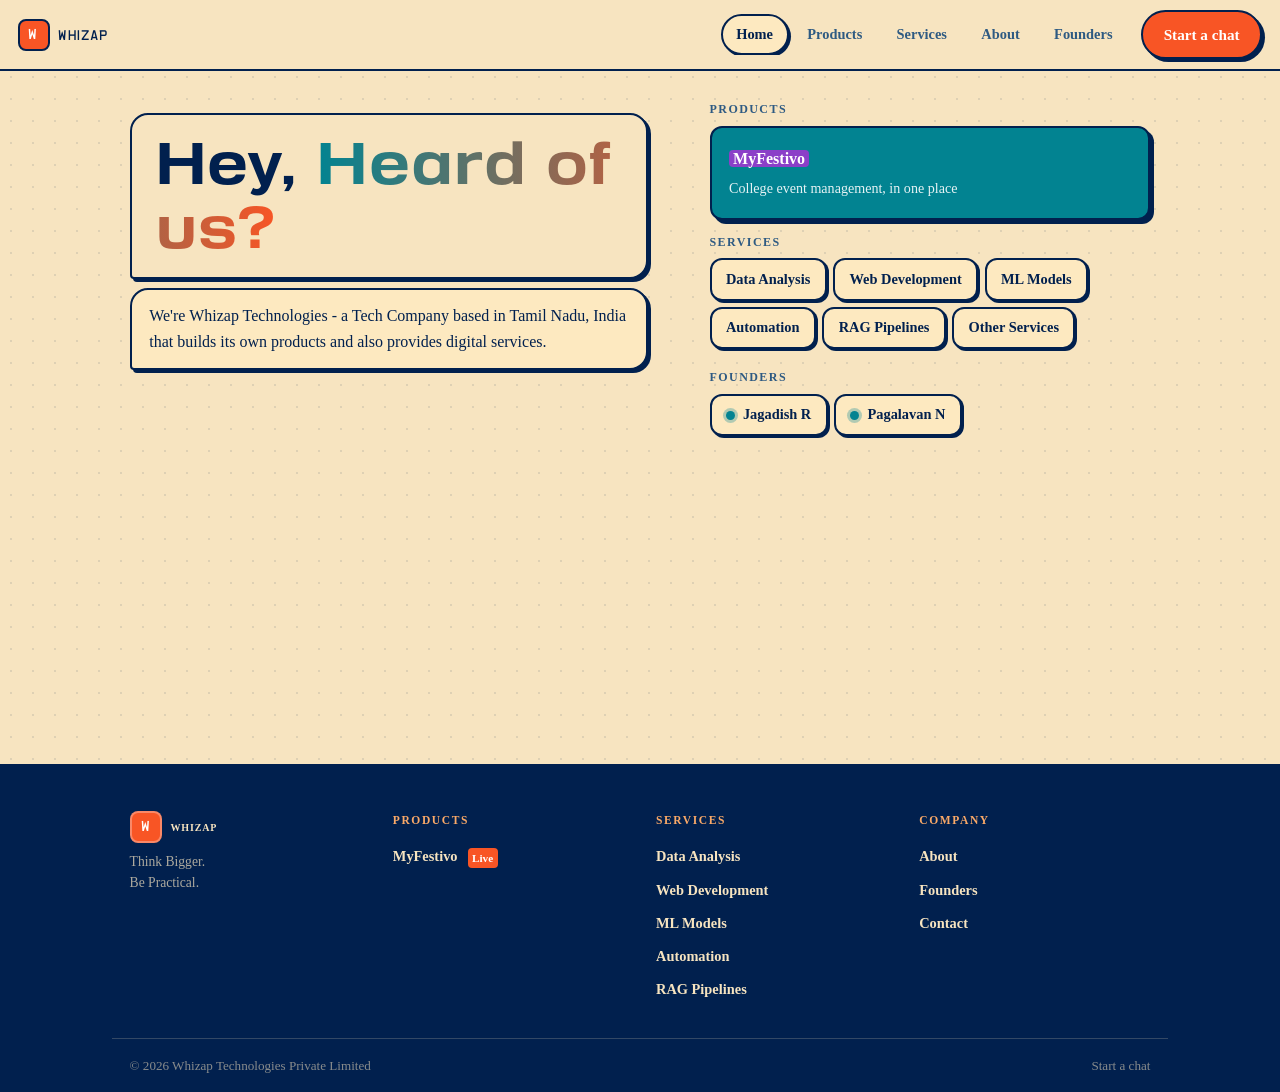
==== index.html @ 9ec3e888 "Initial commit" ====
<!doctype html><html lang="en"><head><meta charset="utf-8"><meta name="viewport" content="width=device-width,initial-scale=1,viewport-fit=cover"><title>Whizap | Think Bigger. Be Practical.</title><meta name="description" content="Whizap builds SaaS products and delivers IT services. Home of MyFestivo."><script>document.documentElement.classList.add("js")</script><link href="https://fonts.googleapis.com/css2?family=Fraunces:ital,opsz,wght@0,9..144,100..900;1,9..144,100..900&family=Bitter:wght@400;600;700&family=Special+Elite&family=Alfa+Slab+One&display=swap" rel="stylesheet"><link rel="stylesheet" href="/style.css"></head><body><header class="top"><a class="brand" href="/"><span class="logo" title="Logo placeholder">W</span>whizap</a><button id="nav-toggle" aria-expanded="false" aria-controls="main-nav" aria-label="Open navigation menu"><span></span><span></span><span></span></button><nav id="main-nav" aria-label="Main"><a href="/" data-p="home" aria-current="page">Home</a><a href="/products" data-p="products">Products</a><a href="/services" data-p="services">Services</a><a href="/about" data-p="about">About</a><a href="/founders" data-p="founders">Founders</a></nav><a class="btn" href="/contact">Start a chat</a></header><main><div class="pg" data-p="home"><div class="split"><div>
<div class="b lg seq">Hey, <span class="g">Heard of us?</span></div>
<div id="thread"><div class="b seq">We're Whizap Technologies - a Tech Company based in Tamil Nadu, India that builds its own products and also provides digital services.</div>
<div class="b seq">Manual work in this era feels like a man running backwards on water. Doesn't make sense, right? So, we fix the boring, repetitive parts of work so people can get on with the interesting bits.</div>
<div class="b seq" id="q">So, what are you here for?</div></div>
<div class="chips seq" id="chips" style="margin-top:1.8rem">
<button class="chip" data-say="I need something built" data-re="Great. Here is what we build for clients." data-go="services">I need something built</button>
<button class="chip c2" data-say="Show me the products" data-re="Sure. Meet MyFestivo, the first child." data-go="products">Show me the products</button>
<button class="chip c3" data-say="Who is behind this?" data-re="Two founders. Let's introduce them." data-go="founders">Who is behind this?</button>
<button class="chip c4" data-say="Just browsing" data-re="Fair enough. Look around, we'll try not to chase you.">Just browsing</button></div></div>
<aside class="side"><div><h3>Products</h3><a class="tile" href="/products">MyFestivo<small>College event management, in one place</small></a></div>
<div><h3>Services</h3>
<a class="pill" href="/services#data-analysis">Data Analysis</a><a class="pill" href="/services#web-development">Web Development</a><a class="pill" href="/services#ml-model-building">ML Models</a><a class="pill" href="/services#automation">Automation</a><a class="pill" href="/services#rag-pipeline-development">RAG Pipelines</a><a class="pill" href="/services#something-else?">Other Services</a></div>
<div><h3>Founders</h3><a class="pill" href="/founders#founder-jagadish"><span class="on"></span>Jagadish R</a><a class="pill" href="/founders#founder-pagalavan"><span class="on"></span>Pagalavan N</a></div></aside></div></div></main><footer></footer><script>const PREVIEW=false</script><script src="/app.js" defer></script></body></html>
---- style.css ----
/* ── Custom Fonts ─────────────────────────────────────── */
/*@font-face{
  font-family:'Kenyan Coffee';
  font-weight:400;
  font-style:normal;
  font-display:swap;
  src:url('/assets/Kenyan_coffee/Kenyan Coffee Rg.otf') format('opentype');
}
@font-face{
  font-family:'Kenyan Coffee';
  font-weight:700;
  font-style:normal;
  font-display:swap;
  src:url('/assets/Kenyan_coffee/Kenyan Coffee Bd.otf') format('opentype');
}
@font-face{
  font-family:'Juliette';
  font-weight:400;
  font-style:normal;
  font-display:swap;
  src:url('/assets/juliette/Juliette-Jpz9M.ttf') format('truetype');
}
@font-face{
  font-family:'Juliette';
  font-weight:400;
  font-style:italic;
  font-display:swap;
  src:url('/assets/juliette/JulietteItalic-G3zPg.ttf') format('truetype');
}*/
@font-face{
  font-family:'Juliett';
  font-weight:400;
  font-style:normal;
  font-display:swap;
  src:url('/assets/juliett/Juliett-Regular.otf') format('opentype');
}
@font-face{
  font-family:'Juliett';
  font-weight:700;
  font-style:normal;
  font-display:swap;
  src:url('/assets/juliett/Juliett-Bold.otf') format('opentype');
}
@font-face{
  font-family:'Juliett';
  font-weight:400;
  font-style:italic;
  font-display:swap;
  src:url('/assets/juliett/Juliett-Italic.otf') format('opentype');
}
@font-face{
  font-family:'Reversal';
  font-weight:700;
  font-style:normal;
  font-display:swap;
  src:url('/assets/reversal/Reversal Bd.otf') format('opentype');
}
@font-face{
  font-family:'Reversal';
  font-weight:700;
  font-style:italic;
  font-display:swap;
  src:url('/assets/reversal/Reversal Bd It.otf') format('opentype');
}
@font-face{
  font-family:'CharlesWright';
  font-weight:400;
  font-style:normal;
  font-display:swap;
  src:url('/assets/charles-wright-singapore/CharlesWrightSingapore.otf') format('opentype');
}

/* ── Reset ────────────────────────────────────────────── */
*{box-sizing:border-box;margin:0}

/* ── Retro Palette Tokens ─────────────────────────────── */
:root{
  color-scheme: only light;

  /* Retro 4-colour palette from image */
  --cream:  #f7e4c0;   /* warm cream  — background */
  --navy:   #01204E;   /* deep navy   — ink, borders */
  --teal:   #028391;   /* retro teal  — accent */
  --orange: #F85525;   /* vivid orange — CTA & highlights */
  --sand:   #FAA968;   /* soft apricot — panel fill */

  /* Semantic aliases */
  --bg:     var(--cream);
  --panel:  #FDE9C0;   /* warmer cream for panels */
  --ink:    var(--navy);
  --mut:    #2E5A82;   /* navy-blue mid tone for muted text */
  --line:   var(--navy);
  --zap:    var(--orange);
  --blue:   var(--teal);
  --vio:    #C05010;   /* warm burnt for gradient end */
  --grn:    var(--teal); /* teal as the "online" dot colour */
  --me-bg:  var(--navy);
  --me-tx:  var(--cream);
}

/* ── Base ─────────────────────────────────────────────── */
html{scroll-padding-top:6rem;scroll-behavior:smooth}
@view-transition{navigation:auto}

body{
  background-color:var(--bg);
  /* subtle dot texture in navy at low opacity */
  background-image:radial-gradient(color-mix(in srgb,var(--navy) 10%,transparent) 1px,transparent 1px);
  background-size:22px 22px;
  background-attachment:fixed;
  color:var(--ink);
  font:400 1rem/1.65 'fornire',Georgia,serif;
  min-height:100vh;
  padding:env(safe-area-inset-top,0) 0 env(safe-area-inset-bottom,0);
}

/* ── Typography ───────────────────────────────────────── */
/* h2/h3 — Juliett (elegant serif) */
h2,h3{
  font-family:'Juliett','Kenyan Coffee',Georgia,serif;
  font-weight:400;
  text-transform:none;
  line-height:1.1;
  letter-spacing:.01em;
}
/* h1 — Reversal (bold retro wide) */
h1{
  font-family:'Reversal','Juliett','Kenyan Coffee',Georgia,serif;
  font-weight:700;
  text-transform:none;
  line-height:1.1;
  letter-spacing:.02em;
  font-size:clamp(2rem,8vw,3.8rem);
  margin-bottom:1rem;
}
h2{font-size:clamp(1.7rem,5.5vw,2.8rem);margin-bottom:1rem}
h3{font-size:1.2rem;margin-bottom:.4rem}

.lbl{
  font-family:'fornire',Georgia,serif;
  font-weight:700;font-size:.75rem;
  letter-spacing:.12em;text-transform:uppercase;
  color:var(--mut);margin-bottom:.7rem;
}

/* accent gradient — teal to orange */
.g{background:linear-gradient(90deg,var(--teal),var(--orange));-webkit-background-clip:text;background-clip:text;color:transparent}

/* retro highlight */
mark{background:var(--orange);color:#fff;padding:0 .22em;border-radius:4px;font-style:normal}

/* ── MyFestivo brand span ─────────────────────────────── */
/* Base: ensures case is preserved via font without altering normal body text styling */
.mf {
  font-family: 'fornire', Georgia, serif;
  font-variant-caps: normal;
  text-transform: none;
}
/* Emphasis: violet text in headings */
h1 .mf, h2 .mf, h3 .mf {
  color: #8b3fc8;
  font-weight: 700;
  -webkit-text-fill-color: #8b3fc8; /* Overrides .g if placed inside it */
}
/* Emphasis: violet badge when inside product tiles (which have a teal background) */
.tile .mf {
  background-color: #8b3fc8;
  color: #fff;
  padding: 0 0.25em;
  border-radius: 4px;
  font-weight: 700;
}

/* ── Header ───────────────────────────────────────────── */
.top{
  position:sticky;top:0;z-index:99;
  display:flex;flex-wrap:wrap;align-items:center;gap:.3rem .8rem;
  padding:.65rem 1.1rem;
  background:var(--cream);
  border-bottom:2px solid var(--navy);
}

.brand{
  display:flex;align-items:center;gap:.55rem;
  font-family:'CharlesWright','Kenyan Coffee',sans-serif;
  font-weight:400;font-variant-caps:small-caps;
  font-size:1.25rem;letter-spacing:.06em;
  color:var(--ink);text-decoration:none;margin-right:auto;
}

.logo{
  width:32px;height:32px;
  border:2px solid var(--navy);border-radius:8px;
  background:var(--orange);color:#fff;
  display:grid;place-items:center;
  font-family:'CharlesWright','Kenyan Coffee',sans-serif;font-weight:400;font-size:.9rem;
}

/* ── Hamburger button ─────────────────────────────────── */
#nav-toggle{
  display:none;
  flex-direction:column;justify-content:center;gap:5px;
  width:36px;height:36px;padding:6px;
  background:none;border:2px solid var(--navy);border-radius:8px;
  cursor:pointer;order:2;
}
#nav-toggle span{
  display:block;height:2px;width:100%;
  background:var(--navy);border-radius:2px;
  transition:transform .25s,opacity .2s;
}
#nav-toggle[aria-expanded=true] span:nth-child(1){transform:translateY(7px) rotate(45deg)}
#nav-toggle[aria-expanded=true] span:nth-child(2){opacity:0}
#nav-toggle[aria-expanded=true] span:nth-child(3){transform:translateY(-7px) rotate(-45deg)}

/* Mobile nav: hidden until hamburger opened */
@media(max-width:859px){
  #nav-toggle{display:flex}
  nav{
    position:absolute; top:100%; right:0;
    width:50%; background:transparent;
    flex-direction:column; gap:.3rem;
    overflow:hidden; max-height:0;
    transition:max-height .3s ease;
    padding: 0 1rem; /* add padding so it doesn't touch the edge */
  }
  nav.open{max-height:400px; padding-top:.5rem; padding-bottom:.5rem;}
  nav a{
    padding:.65rem 1rem;
    border-radius:10px;
    border:2px solid transparent;
    text-align: left;
  }
}

/* Desktop nav: always visible, horizontal */
@media(min-width:860px){
  #nav-toggle{display:none}
  nav{
    order:0;width:auto;
    display:flex;flex-direction:row;gap:.2rem;
    overflow-x:auto;scrollbar-width:none;max-height:none;
  }
}

nav a{
  white-space:nowrap;padding:.4rem .85rem;
  color:var(--mut);text-decoration:none;
  font-family:'fornire',Georgia,serif;font-weight:600;font-size:.9rem;
  border-radius:999px;border:2px solid transparent;
  transition:color .15s,border-color .15s,background .15s;
}
nav a:hover{color:var(--ink)}
nav a[aria-current]{color:var(--ink);border-color:var(--navy);background:var(--panel);box-shadow:2px 2px 0 var(--navy)}

/* ── Main ─────────────────────────────────────────────── */
main{max-width:66rem;margin:auto;padding:2rem 1.1rem 1rem}

/* ── Chat bubbles ─────────────────────────────────────── */
.b,.card,details{background:var(--panel);border:2px solid var(--navy);box-shadow:3px 3px 0 var(--navy)}
.b{width:fit-content;max-width:min(38rem,94%);padding:.8rem 1.1rem;border-radius:18px 18px 18px 4px;margin:.6rem 0}
.b.me{margin-left:auto;background:var(--me-bg);color:var(--me-tx);border-color:var(--navy);border-radius:18px 18px 4px 18px}
/* Hero large chat bubble — Reversal bold for max retro impact */
.b.lg{
  font-family:'Reversal','Juliett',Georgia,serif;font-weight:700;
  font-size:clamp(2rem,7vw,3.6rem);line-height:1.1;
  letter-spacing:.02em;padding:1.1rem 1.5rem;
  background:var(--cream);color:var(--navy);
}

/* ── Cards ────────────────────────────────────────────── */
.card{border-radius:14px;padding:1.2rem}.mut{color:var(--mut)}

/* ── Typing indicator ─────────────────────────────────── */
.typing{display:flex;gap:5px;padding:.9rem 1.1rem}
.typing i{width:8px;height:8px;border-radius:50%;background:var(--mut);animation:bn 1s infinite}
.typing i:nth-child(2){animation-delay:.15s}.typing i:nth-child(3){animation-delay:.3s}
@keyframes bn{50%{transform:translateY(-5px);opacity:.4}}

/* ── Chips ────────────────────────────────────────────── */
.chips{display:flex;flex-wrap:wrap;gap:.7rem;margin:1.1rem 0}
.chip{
  --c:var(--navy);
  font-family:'fornire',Georgia,serif;font-weight:700;font-size:.92rem;
  min-height:44px;padding:.55rem 1.1rem;
  border:2px solid var(--c);color:var(--c);background:var(--panel);
  border-radius:999px;cursor:pointer;text-decoration:none;
  display:inline-flex;align-items:center;
  box-shadow:3px 3px 0 var(--c);
  transition:transform .12s,box-shadow .12s,background .15s;
}
.chip:hover{transform:translate(-1px,-1px);background:color-mix(in srgb,var(--c) 8%,var(--panel))}
.chip:active{transform:translate(3px,3px);box-shadow:0 0 0 var(--c)}
.chip[aria-selected=true]{background:var(--orange);color:#fff;border-color:var(--navy);box-shadow:3px 3px 0 var(--navy)}
.c2{--c:var(--teal)}.c3{--c:var(--orange)}.c4{--c:var(--mut)}
/* home page quick-reply chips align right, like a chat reply */
[data-p=home] #chips{justify-content:flex-end}

/* ── Button ───────────────────────────────────────────── */
.btn{
  font-family:'fornire',Georgia,serif;font-weight:700;font-size:.95rem;
  min-height:44px;padding:.6rem 1.3rem;
  border:2px solid var(--navy);border-radius:999px;
  background:var(--orange);color:#fff;cursor:pointer;
  text-decoration:none;display:inline-flex;align-items:center;gap:.4rem;
  box-shadow:3px 3px 0 var(--navy);transition:transform .12s,box-shadow .12s;
}
.btn:hover{transform:translate(-1px,-1px)}
.btn:active{transform:translate(3px,3px);box-shadow:0 0 0 var(--navy)}

:focus-visible{outline:3px solid var(--teal);outline-offset:3px}

/* ── Layout ───────────────────────────────────────────── */
.split,.two{display:grid;gap:1.8rem}
@media(min-width:900px){.split{grid-template-columns:1.25fr 1fr}.two{grid-template-columns:1.25fr 1fr;align-items:start}}
.grid{display:grid;gap:1rem;grid-template-columns:repeat(auto-fit,minmax(min(100%,16rem),1fr))}
.side>*{margin-bottom:1rem}
.side h3{font-size:.75rem;text-transform:uppercase;letter-spacing:.12em;color:var(--mut);margin-bottom:.6rem;font-family:'fornire',Georgia,serif;font-weight:700;font-variant-caps:normal}

/* ── Tile ─────────────────────────────────────────────── */
.tile{
  display:block;border:2px solid var(--navy);border-radius:12px;
  padding:1.1rem;background:var(--teal);color:#fff;
  text-decoration:none;
  font-family:'Juliett',Georgia,serif;font-weight:400;
  box-shadow:4px 4px 0 var(--navy);transition:transform .12s,box-shadow .12s;
}
.tile:hover{transform:translate(-2px,-2px);box-shadow:6px 6px 0 var(--navy)}
.tile small{display:block;font-family:'fornire',Georgia,serif;font-weight:400;font-variant-caps:normal;opacity:.9;font-size:.88rem;margin-top:.25rem}

/* ── Pill ─────────────────────────────────────────────── */
.pill{
  display:inline-flex;align-items:center;gap:.5rem;
  padding:.45rem .9rem;border:2px solid var(--navy);border-radius:12px;
  background:var(--panel);color:var(--ink);text-decoration:none;
  font-family:'fornire',Georgia,serif;font-weight:600;font-size:.9rem;
  margin:0 .4rem .4rem 0;box-shadow:2px 2px 0 var(--navy);
  transition:transform .12s,box-shadow .12s;
}
.pill:hover{transform:translate(-1px,-1px);box-shadow:3px 3px 0 var(--navy)}
.on{width:9px;height:9px;border-radius:50%;background:var(--teal);box-shadow:0 0 0 3px color-mix(in srgb,var(--teal) 30%,transparent);display:inline-block}

/* ── Compose bar ──────────────────────────────────────── */
.compose{
  display:flex;justify-content:space-between;align-items:center;
  padding:.8rem 1rem;border:2px solid var(--navy);border-radius:12px;
  color:var(--mut);text-decoration:none;background:var(--panel);
  box-shadow:3px 3px 0 var(--navy);transition:transform .12s,box-shadow .12s;
}
.compose:hover{transform:translate(-1px,-1px);box-shadow:4px 4px 0 var(--navy)}

/* ── Browser frame ────────────────────────────────────── */
.frame{border:2px solid var(--navy);border-radius:12px;overflow:hidden;background:#01122e;box-shadow:5px 5px 0 var(--navy)}
.frame img{display:block;width:100%;height:auto}
.bar{display:flex;gap:6px;padding:.5rem .75rem;background:var(--panel);border-bottom:2px solid var(--navy)}
.bar i{width:9px;height:9px;border-radius:50%;border:2px solid var(--navy)}
.cap{font-size:.8rem;color:var(--mut);margin-top:.6rem}
.cap a{color:var(--navy);text-decoration:underline;text-decoration-color:var(--mut);text-underline-offset:3px;transition:color .15s, text-decoration-color .15s}
.cap a:hover{color:var(--orange);text-decoration-color:var(--orange)}

/* ── Accordion ────────────────────────────────────────── */
details{border-radius:12px;margin:.7rem 0;padding:0}
summary{cursor:pointer;padding:1rem 1.2rem;font-family:'fornire',Georgia,serif;font-weight:700;list-style:none;display:flex;justify-content:space-between;min-height:44px}
summary::after{content:"+";color:var(--ink);font-size:1.3rem;line-height:1}
details[open] summary::after{content:"\2212"}
details p{padding:0 1.2rem 1.1rem;color:var(--mut)}

/* ── Services accordion grid ──────────────────────────── */
/* Two-column layout using CSS columns so each detail expands
   vertically within its column, never affecting the opposite side */
.svc-grid{
  column-count:1;
  column-gap:1rem;
}
@media(min-width:640px){
  .svc-grid{column-count:2;}
  .svc-grid details{break-inside:avoid;}
}


/* ── Avatar (legacy small circles) ───────────────────── */
.av{width:76px;height:76px;border-radius:50%;display:grid;place-items:center;font-family:'Kenyan Coffee',sans-serif;font-weight:700;font-size:1.5rem;background:var(--navy);color:var(--cream);margin-bottom:.9rem;border:2px solid var(--navy)}

/* ── Founder cards – large photo display ─────────────── */
.founder-card{display:flex;flex-direction:column;padding:0;overflow:hidden;max-width:320px;margin:0 auto;width:100%}
.founder-photo{
  width:100%;
  aspect-ratio:1/1;
  background:var(--sand);
  border-bottom:2px solid var(--navy);
  display:flex;align-items:center;justify-content:center;
  position:relative;overflow:hidden;
}
.founder-photo img{
  width:100%;height:100%;
  object-fit:cover;object-position:top center;
  display:block;
}
.founder-initials{
  font-family:'Reversal','Kenyan Coffee',sans-serif;
  font-weight:700;
  font-size:clamp(3rem,10vw,5rem);
  text-transform:uppercase;
  color:var(--navy);
  letter-spacing:.05em;
  user-select:none;
}
.founder-info{padding:1.2rem}
.founder-info h3{margin-bottom:.5rem}
.founder-info p{margin:.4rem 0}

/* ── About page: single-column on mobile ──────────────── */
@media(max-width:639px){
  [data-p=about] .grid[style*="repeat(2,1fr)"]{
    grid-template-columns:1fr !important;
  }
}


/* ── Misc ─────────────────────────────────────────────── */
.ph{border-style:dashed}ul{padding-left:1.1rem}li{margin:.3rem 0}

/* ── Form ─────────────────────────────────────────────── */
form{display:grid;gap:.9rem}
label{font-family:'fornire',Georgia,serif;font-weight:600;font-size:.9rem;display:grid;gap:.35rem}
input,textarea,select{font:inherit;color:var(--ink);background:var(--cream);border:2px solid var(--navy);border-radius:8px;padding:.75rem .9rem;width:100%;min-height:44px;box-shadow:2px 2px 0 var(--navy);transition:box-shadow .15s}
input:focus,textarea:focus,select:focus{box-shadow:3px 3px 0 var(--teal);outline:none;border-color:var(--teal)}
textarea{min-height:120px;resize:vertical}

/* ── Contact page – Special Elite typewriter override ─── */
.pg[data-p=contact] h1,.pg[data-p=contact] h2,.pg[data-p=contact] h3,
.pg[data-p=contact] label,.pg[data-p=contact] .lbl,
.pg[data-p=contact] .b,.pg[data-p=contact] p{
  font-family:'Special Elite',Georgia,serif;
  font-weight:400;font-variant-caps:normal;letter-spacing:.02em;
}
.pg[data-p=contact] h1{font-size:clamp(2rem,7vw,3.4rem);letter-spacing:.04em}
.pg[data-p=contact] input,.pg[data-p=contact] textarea,.pg[data-p=contact] select{
  font-family:'Special Elite',Georgia,serif;letter-spacing:.04em;
}

/* ── Footer ───────────────────────────────────────────── */
footer{
  border-top:2px solid var(--navy);
  margin-top:3rem;
  background:var(--navy);
  color:var(--cream);
}
.footer-inner{
  max-width:66rem;margin:auto;
  padding:2.8rem 1.1rem 1.8rem;
  display:grid;
  gap:2rem;
  grid-template-columns:repeat(auto-fit,minmax(min(100%,11rem),1fr));
}
.footer-brand{
  display:flex;align-items:center;gap:.55rem;
  font-family:'CharlesWright','Kenyan Coffee',sans-serif;
  font-weight:400;font-variant-caps:small-caps;
  font-size:1.2rem;letter-spacing:.06em;
  color:var(--cream);text-decoration:none;
  margin-bottom:.6rem;
}
.footer-brand .logo{background:var(--orange);color:#fff;border-color:rgba(255,255,255,.3)}
.footer-tagline{
  font-size:.85rem;color:color-mix(in srgb,var(--cream) 70%,transparent);
  font-family:'fornire',Georgia,serif;
  line-height:1.5;
}
.footer-col h4{
  font-family:'fornire',Georgia,serif;
  font-weight:700;font-size:.72rem;
  letter-spacing:.14em;text-transform:uppercase;
  color:var(--sand);margin-bottom:.85rem;
  font-variant-caps:normal;
}
.footer-col ul{list-style:none;padding:0;margin:0}
.footer-col li{margin:.42rem 0}
.footer-col a{
  color:var(--cream);text-decoration:none;
  font-family:'fornire',Georgia,serif;font-weight:600;font-size:.9rem;
  transition:color .15s,letter-spacing .15s;
}
.footer-col a:hover{color:var(--sand);letter-spacing:.01em}
.footer-col a .tag{
  display:inline-block;margin-left:.4rem;
  font-size:.7rem;font-weight:700;
  background:var(--orange);color:#fff;
  padding:.05em .4em;border-radius:4px;
  vertical-align:middle;
}
.footer-bar{
  border-top:1px solid color-mix(in srgb,var(--cream) 20%,transparent);
  max-width:66rem;margin:0 auto;
  padding:1rem 1.1rem;
  display:flex;flex-wrap:wrap;align-items:center;justify-content:space-between;
  gap:.5rem;
  font-size:.82rem;color:color-mix(in srgb,var(--cream) 55%,transparent);
  font-family:'fornire',Georgia,serif;
}
.footer-bar a{color:color-mix(in srgb,var(--cream) 55%,transparent);text-decoration:none}
.footer-bar a:hover{color:var(--cream)}

/* ── Animations ───────────────────────────────────────── */
@keyframes up{from{opacity:0;transform:translateY(14px)}}
.pg>*:not(.seq){animation:up .5s backwards}.pop{animation:up .35s both}
.seq{transition:opacity .4s,transform .4s}.js .seq:not(.in){opacity:0;transform:translateY(10px)}
@media(prefers-reduced-motion:reduce){*{animation:none!important;transition:none!important;scroll-behavior:auto!important}.js .seq:not(.in){opacity:1;transform:none}}
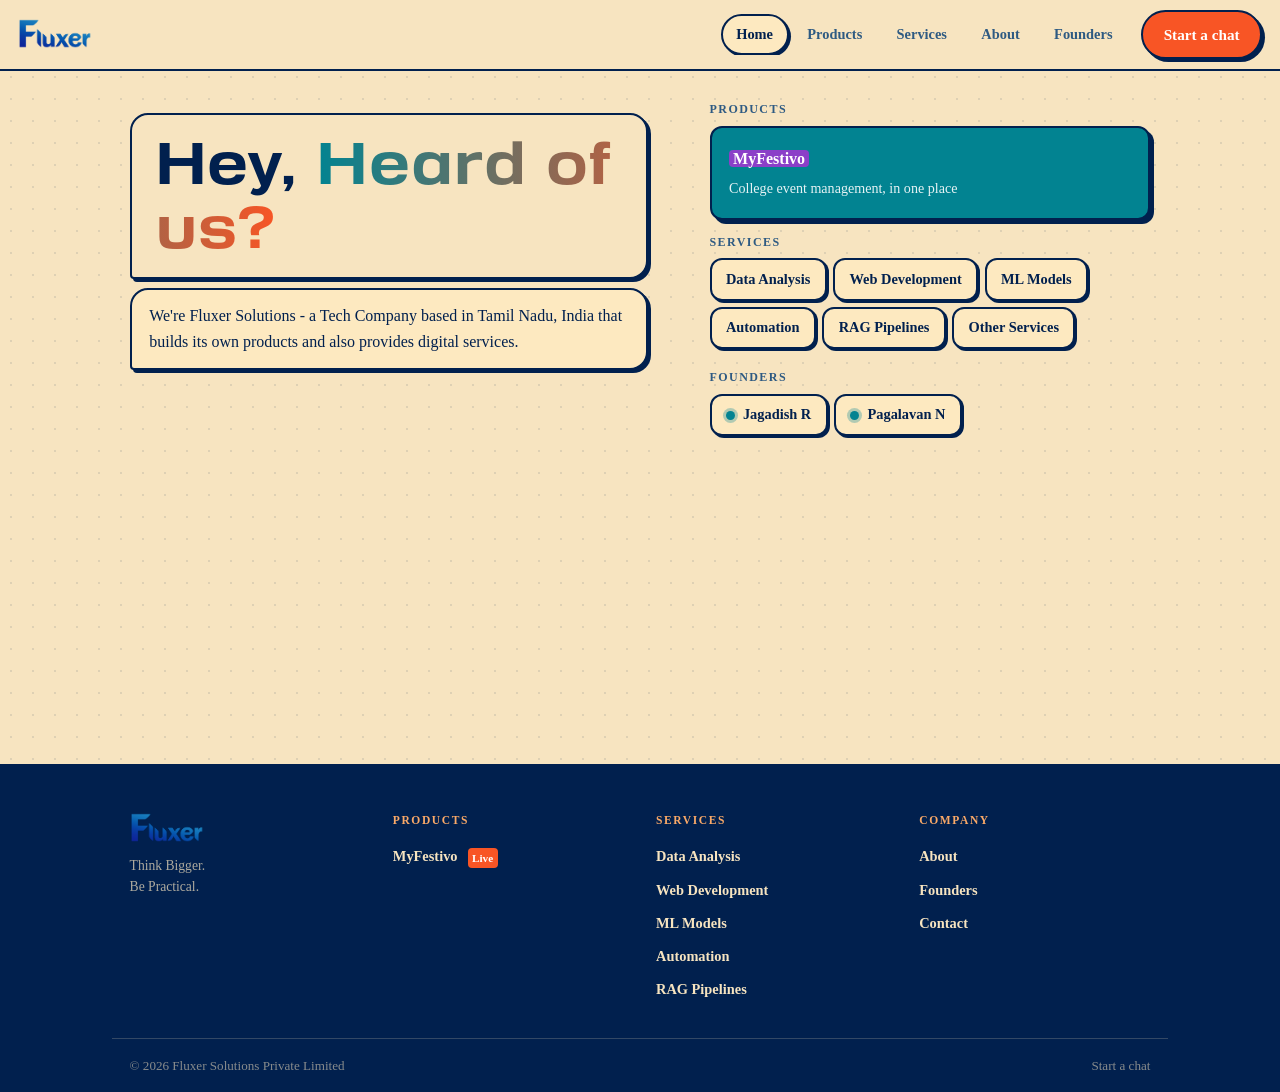
==== commit d209d185: "Name and Logo Changed" ====
--- a/index.html
+++ b/index.html
@@ -1,6 +1,6 @@
-<!doctype html><html lang="en"><head><meta charset="utf-8"><meta name="viewport" content="width=device-width,initial-scale=1,viewport-fit=cover"><title>Whizap | Think Bigger. Be Practical.</title><meta name="description" content="Whizap builds SaaS products and delivers IT services. Home of MyFestivo."><script>document.documentElement.classList.add("js")</script><link href="https://fonts.googleapis.com/css2?family=Fraunces:ital,opsz,wght@0,9..144,100..900;1,9..144,100..900&family=Bitter:wght@400;600;700&family=Special+Elite&family=Alfa+Slab+One&display=swap" rel="stylesheet"><link rel="stylesheet" href="/style.css"></head><body><header class="top"><a class="brand" href="/"><span class="logo" title="Logo placeholder">W</span>whizap</a><button id="nav-toggle" aria-expanded="false" aria-controls="main-nav" aria-label="Open navigation menu"><span></span><span></span><span></span></button><nav id="main-nav" aria-label="Main"><a href="/" data-p="home" aria-current="page">Home</a><a href="/products" data-p="products">Products</a><a href="/services" data-p="services">Services</a><a href="/about" data-p="about">About</a><a href="/founders" data-p="founders">Founders</a></nav><a class="btn" href="/contact">Start a chat</a></header><main><div class="pg" data-p="home"><div class="split"><div>
+﻿<!doctype html><html lang="en"><head><meta charset="utf-8"><meta name="viewport" content="width=device-width,initial-scale=1,viewport-fit=cover"><title>Fluxer | Think Bigger. Be Practical.</title><meta name="description" content="Fluxer builds SaaS products and delivers IT services. Home of MyFestivo."><script>document.documentElement.classList.add("js")</script><link href="https://fonts.googleapis.com/css2?family=Fraunces:ital,opsz,wght@0,9..144,100..900;1,9..144,100..900&family=Bitter:wght@400;600;700&family=Special+Elite&family=Alfa+Slab+One&display=swap" rel="stylesheet"><link rel="stylesheet" href="/style.css"></head><body><header class="top"><a class="brand" href="/"><img src="/assets/Fulxer_logo.png" alt="Fluxer" class="brand-logo"></a><button id="nav-toggle" aria-expanded="false" aria-controls="main-nav" aria-label="Open navigation menu"><span></span><span></span><span></span></button><nav id="main-nav" aria-label="Main"><a href="/" data-p="home" aria-current="page">Home</a><a href="/products" data-p="products">Products</a><a href="/services" data-p="services">Services</a><a href="/about" data-p="about">About</a><a href="/founders" data-p="founders">Founders</a></nav><a class="btn" href="/contact">Start a chat</a></header><main><div class="pg" data-p="home"><div class="split"><div>
 <div class="b lg seq">Hey, <span class="g">Heard of us?</span></div>
-<div id="thread"><div class="b seq">We're Whizap Technologies - a Tech Company based in Tamil Nadu, India that builds its own products and also provides digital services.</div>
+<div id="thread"><div class="b seq">We're Fluxer Solutions - a Tech Company based in Tamil Nadu, India that builds its own products and also provides digital services.</div>
 <div class="b seq">Manual work in this era feels like a man running backwards on water. Doesn't make sense, right? So, we fix the boring, repetitive parts of work so people can get on with the interesting bits.</div>
 <div class="b seq" id="q">So, what are you here for?</div></div>
 <div class="chips seq" id="chips" style="margin-top:1.8rem">
--- a/style.css
+++ b/style.css
@@ -188,6 +188,10 @@
   color:var(--ink);text-decoration:none;margin-right:auto;
 }
 
+.brand-logo{
+  height:36px;width:auto;display:block;
+}
+
 .logo{
   width:32px;height:32px;
   border:2px solid var(--navy);border-radius:8px;
@@ -213,23 +217,135 @@
 #nav-toggle[aria-expanded=true] span:nth-child(2){opacity:0}
 #nav-toggle[aria-expanded=true] span:nth-child(3){transform:translateY(-7px) rotate(-45deg)}
 
-/* Mobile nav: hidden until hamburger opened */
+/* Mobile nav: fixed top drawer (~50% viewport height) */
+#nav-overlay{
+  display:none;
+}
+
 @media(max-width:859px){
-  #nav-toggle{display:flex}
+  /* Prevent background scrolling when menu is open */
+  html.nav-open, body.nav-open{
+    overflow:hidden !important;
+    touch-action:none;
+  }
+
+  /* Header transitions and state when drawer is open */
+  .top{
+    transition:background-color .25s ease, border-color .25s ease;
+  }
+  body.nav-open .top{
+    background:color-mix(in srgb,var(--cream) 92%,transparent);
+    backdrop-filter:blur(16px);
+    -webkit-backdrop-filter:blur(16px);
+    border-bottom-color:color-mix(in srgb,var(--navy) 14%,transparent);
+  }
+  body.nav-open .top .btn{
+    display:none;
+  }
+
+  .brand{
+    position:relative;
+    z-index:102;
+  }
+
+  /* Close (X) button / hamburger toggle at top right */
+  #nav-toggle{
+    display:flex;
+    position:relative;
+    z-index:102;
+    background:var(--cream);
+  }
+  #nav-toggle[aria-expanded=true]{
+    background:var(--panel);
+  }
+
+  /* Semi-transparent backdrop overlay behind the drawer */
+  #nav-overlay{
+    display:block;
+    position:fixed;
+    inset:0;
+    background:color-mix(in srgb,var(--navy) 40%,transparent);
+    backdrop-filter:blur(3px);
+    -webkit-backdrop-filter:blur(3px);
+    z-index:95;
+    opacity:0;
+    pointer-events:none;
+    transition:opacity .32s ease;
+  }
+  #nav-overlay.active{
+    opacity:1;
+    pointer-events:auto;
+  }
+
+  /* Top Navigation Drawer */
   nav{
-    position:absolute; top:100%; right:0;
-    width:50%; background:transparent;
-    flex-direction:column; gap:.3rem;
-    overflow:hidden; max-height:0;
-    transition:max-height .3s ease;
-    padding: 0 1rem; /* add padding so it doesn't touch the edge */
-  }
-  nav.open{max-height:400px; padding-top:.5rem; padding-bottom:.5rem;}
+    position:fixed;
+    top:0;
+    left:0;
+    right:0;
+    width:100%;
+    height:50vh;
+    max-height:50vh;
+    box-sizing:border-box;
+
+    /* Semi-transparent frosted glass background */
+    background:color-mix(in srgb,var(--cream) 92%,transparent);
+    backdrop-filter:blur(16px);
+    -webkit-backdrop-filter:blur(16px);
+    border-bottom:2px solid var(--navy);
+    box-shadow:0 12px 32px color-mix(in srgb,var(--navy) 22%,transparent);
+
+    /* Layout: vertically stacked items with clean spacing */
+    display:flex;
+    flex-direction:column;
+    padding:calc(3.8rem + env(safe-area-inset-top,0px)) 1.25rem 1rem;
+    overflow-y:auto;
+    overflow-x:hidden;
+    -webkit-overflow-scrolling:touch;
+
+    /* Slide down from the top */
+    transform:translateY(-100%);
+    transition:transform .32s cubic-bezier(.16,1,.3,1);
+    z-index:98;
+  }
+
+  nav.open{
+    transform:translateY(0);
+  }
+
+  /* Navigation items with clear spacing and dividers */
   nav a{
-    padding:.65rem 1rem;
-    border-radius:10px;
-    border:2px solid transparent;
-    text-align: left;
+    white-space:normal;
+    padding:.75rem .5rem;
+    border-radius:6px;
+    border:none;
+    border-bottom:1px solid color-mix(in srgb,var(--navy) 14%,transparent) !important;
+    color:var(--ink);
+    font-family:'fornire',Georgia,serif;
+    font-size:1.05rem;
+    font-weight:600;
+    text-align:left;
+    display:flex;
+    align-items:center;
+    box-shadow:none !important;
+    background:transparent;
+    transition:background .15s ease,color .15s ease,padding-left .15s ease;
+  }
+  nav a:last-child{
+    border-bottom:none !important;
+  }
+  nav a:hover, nav a:active{
+    background:color-mix(in srgb,var(--navy) 6%,transparent);
+    color:var(--orange);
+    padding-left:.85rem;
+  }
+  nav a[aria-current]{
+    background:color-mix(in srgb,var(--orange) 10%,transparent) !important;
+    color:var(--orange) !important;
+    font-weight:700;
+    border-color:color-mix(in srgb,var(--navy) 14%,transparent) !important;
+    padding-left:.85rem;
+    box-shadow:none !important;
   }
 }
 
@@ -241,17 +357,16 @@
     display:flex;flex-direction:row;gap:.2rem;
     overflow-x:auto;scrollbar-width:none;max-height:none;
   }
-}
-
-nav a{
-  white-space:nowrap;padding:.4rem .85rem;
-  color:var(--mut);text-decoration:none;
-  font-family:'fornire',Georgia,serif;font-weight:600;font-size:.9rem;
-  border-radius:999px;border:2px solid transparent;
-  transition:color .15s,border-color .15s,background .15s;
-}
-nav a:hover{color:var(--ink)}
-nav a[aria-current]{color:var(--ink);border-color:var(--navy);background:var(--panel);box-shadow:2px 2px 0 var(--navy)}
+  nav a{
+    white-space:nowrap;padding:.4rem .85rem;
+    color:var(--mut);text-decoration:none;
+    font-family:'fornire',Georgia,serif;font-weight:600;font-size:.9rem;
+    border-radius:999px;border:2px solid transparent;
+    transition:color .15s,border-color .15s,background .15s;
+  }
+  nav a:hover{color:var(--ink)}
+  nav a[aria-current]{color:var(--ink);border-color:var(--navy);background:var(--panel);box-shadow:2px 2px 0 var(--navy)}
+}
 
 /* ── Main ─────────────────────────────────────────────── */
 main{max-width:66rem;margin:auto;padding:2rem 1.1rem 1rem}
@@ -409,13 +524,37 @@
 .founder-info h3{margin-bottom:.5rem}
 .founder-info p{margin:.4rem 0}
 
-/* ── About page: single-column on mobile ──────────────── */
-@media(max-width:639px){
-  [data-p=about] .grid[style*="repeat(2,1fr)"]{
-    grid-template-columns:1fr !important;
-  }
-}
-
+/* ── About page: 2×2 grid on desktop, single-column on mobile ─ */
+[data-p=about] .grid{
+  grid-template-columns:1fr;
+}
+@media(min-width:640px){
+  [data-p=about] .grid{
+    grid-template-columns:repeat(2,1fr);
+  }
+}
+
+/* ── Founders page: 2-column centered grid on desktop ─── */
+#founder-grid{
+  display:grid;
+  gap:1.5rem;
+  grid-template-columns:1fr;       /* mobile: single column */
+  margin-top:1rem;
+}
+@media(min-width:640px){
+  #founder-grid{
+    grid-template-columns:repeat(2,1fr);   /* desktop: strict 2 cols */
+    max-width:1020px;                      /* cap width so cards don't stretch too wide */
+    margin-left:auto;
+    margin-right:auto;
+  }
+  #founder-grid .founder-card{
+    max-width:none;           /* let the grid column control width */
+    margin:0;                 /* remove the auto-centering that fights the grid */
+    display:flex;             /* stack photo + info vertically */
+    flex-direction:column;    /* so the card fills height evenly */
+  }
+}
 
 /* ── Misc ─────────────────────────────────────────────── */
 .ph{border-style:dashed}ul{padding-left:1.1rem}li{margin:.3rem 0}
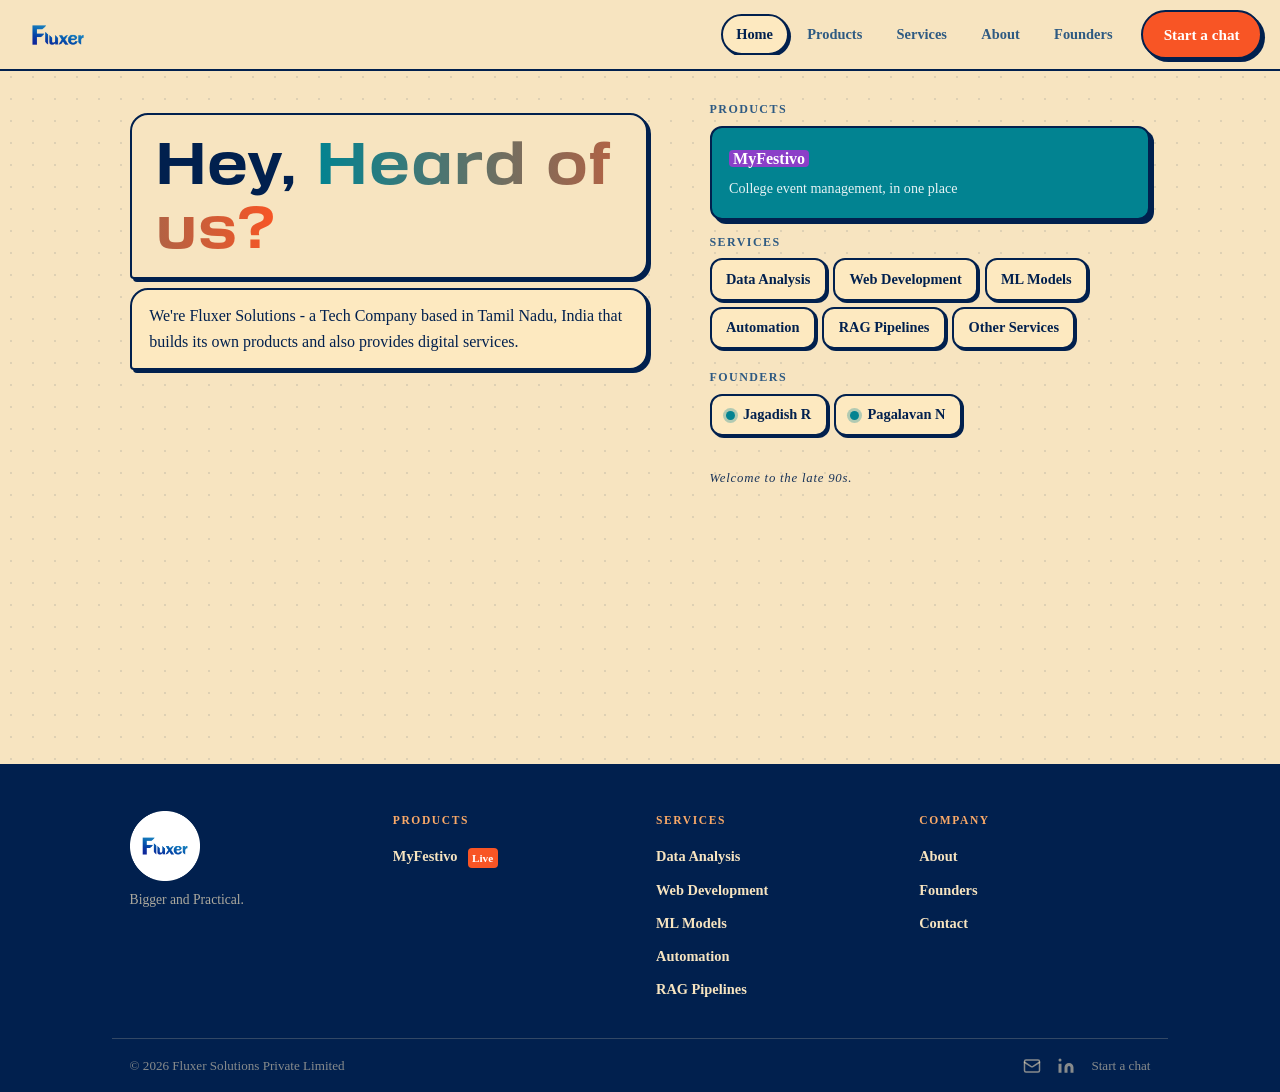
==== commit 9e6072cd: ""logo, email changes and form intgr"" ====
--- a/index.html
+++ b/index.html
@@ -1,4 +1,5 @@
-﻿<!doctype html><html lang="en"><head><meta charset="utf-8"><meta name="viewport" content="width=device-width,initial-scale=1,viewport-fit=cover"><title>Fluxer | Think Bigger. Be Practical.</title><meta name="description" content="Fluxer builds SaaS products and delivers IT services. Home of MyFestivo."><script>document.documentElement.classList.add("js")</script><link href="https://fonts.googleapis.com/css2?family=Fraunces:ital,opsz,wght@0,9..144,100..900;1,9..144,100..900&family=Bitter:wght@400;600;700&family=Special+Elite&family=Alfa+Slab+One&display=swap" rel="stylesheet"><link rel="stylesheet" href="/style.css"></head><body><header class="top"><a class="brand" href="/"><img src="/assets/Fulxer_logo.png" alt="Fluxer" class="brand-logo"></a><button id="nav-toggle" aria-expanded="false" aria-controls="main-nav" aria-label="Open navigation menu"><span></span><span></span><span></span></button><nav id="main-nav" aria-label="Main"><a href="/" data-p="home" aria-current="page">Home</a><a href="/products" data-p="products">Products</a><a href="/services" data-p="services">Services</a><a href="/about" data-p="about">About</a><a href="/founders" data-p="founders">Founders</a></nav><a class="btn" href="/contact">Start a chat</a></header><main><div class="pg" data-p="home"><div class="split"><div>
+<!doctype html><html lang="en"><head><meta charset="utf-8"><meta name="viewport" content="width=device-width,initial-scale=1,viewport-fit=cover"><title>Fluxer | Think Bigger. Be Practical.</title><meta name="description" content="Fluxer builds SaaS products and delivers IT services. Home of MyFestivo."><script>document.documentElement.classList.add("js")</script><link rel="preload" href="/assets/juliett/Juliett-Regular.otf" as="font" type="font/otf" crossorigin><link rel="preload" href="/assets/reversal/Reversal Bd.otf" as="font" type="font/otf" crossorigin><link rel="stylesheet" href="/style.css"><link rel="icon" type="image/png" href="/assets/Fluxer%20site%20Icon.png">
+</head><body><header class="top"><a class="brand" href="/"><img src="/assets/Fulxer%20logo%20Transparent.svg" alt="Fluxer" class="brand-logo"></a><button id="nav-toggle" aria-expanded="false" aria-controls="main-nav" aria-label="Open navigation menu"><span></span><span></span><span></span></button><nav id="main-nav" aria-label="Main"><a href="/" data-p="home" aria-current="page">Home</a><a href="/products" data-p="products">Products</a><a href="/services" data-p="services">Services</a><a href="/about" data-p="about">About</a><a href="/founders" data-p="founders">Founders</a></nav><a class="btn" href="/contact">Start a chat</a></header><main><div class="pg" data-p="home"><div class="split"><div>
 <div class="b lg seq">Hey, <span class="g">Heard of us?</span></div>
 <div id="thread"><div class="b seq">We're Fluxer Solutions - a Tech Company based in Tamil Nadu, India that builds its own products and also provides digital services.</div>
 <div class="b seq">Manual work in this era feels like a man running backwards on water. Doesn't make sense, right? So, we fix the boring, repetitive parts of work so people can get on with the interesting bits.</div>
@@ -11,4 +12,4 @@
 <aside class="side"><div><h3>Products</h3><a class="tile" href="/products">MyFestivo<small>College event management, in one place</small></a></div>
 <div><h3>Services</h3>
 <a class="pill" href="/services#data-analysis">Data Analysis</a><a class="pill" href="/services#web-development">Web Development</a><a class="pill" href="/services#ml-model-building">ML Models</a><a class="pill" href="/services#automation">Automation</a><a class="pill" href="/services#rag-pipeline-development">RAG Pipelines</a><a class="pill" href="/services#something-else?">Other Services</a></div>
-<div><h3>Founders</h3><a class="pill" href="/founders#founder-jagadish"><span class="on"></span>Jagadish R</a><a class="pill" href="/founders#founder-pagalavan"><span class="on"></span>Pagalavan N</a></div></aside></div></div></main><footer></footer><script>const PREVIEW=false</script><script src="/app.js" defer></script></body></html>+<div><h3>Founders</h3><a class="pill" href="/founders#founder-jagadish"><span class="on"></span>Jagadish R</a><a class="pill" href="/founders#founder-pagalavan"><span class="on"></span>Pagalavan N</a></div><p class="late90s">Welcome to the late 90s.</p></aside></div></div></main><site-footer></site-footer><script>const PREVIEW=false</script><script src="/app.js" defer></script></body></html>
--- a/style.css
+++ b/style.css
@@ -52,14 +52,14 @@
   font-family:'Reversal';
   font-weight:700;
   font-style:normal;
-  font-display:swap;
+  font-display:block;
   src:url('/assets/reversal/Reversal Bd.otf') format('opentype');
 }
 @font-face{
   font-family:'Reversal';
   font-weight:700;
   font-style:italic;
-  font-display:swap;
+  font-display:block;
   src:url('/assets/reversal/Reversal Bd It.otf') format('opentype');
 }
 @font-face{
@@ -144,7 +144,7 @@
 }
 
 /* accent gradient — teal to orange */
-.g{background:linear-gradient(90deg,var(--teal),var(--orange));-webkit-background-clip:text;background-clip:text;color:transparent}
+.g{background:linear-gradient(90deg,var(--teal),var(--orange));-webkit-background-clip:text;background-clip:text;color:transparent;font-family:inherit;font-weight:inherit}
 
 /* retro highlight */
 mark{background:var(--orange);color:#fff;padding:0 .22em;border-radius:4px;font-style:normal}
@@ -161,6 +161,22 @@
   color: #8b3fc8;
   font-weight: 700;
   -webkit-text-fill-color: #8b3fc8; /* Overrides .g if placed inside it */
+}
+/* Safety: .mf inside a gradient .g span must never override the font or fill */
+.g .mf {
+  font-family: inherit;
+  -webkit-text-fill-color: inherit;
+  color: inherit;
+}
+/* Products page: MyFestivo heading uses fornire font and #8b3fc8 brand color */
+[data-p=products] h1 .g,
+[data-p=products] h1 .mf {
+  font-family: 'fornire', Georgia, serif;
+  background: none;
+  -webkit-background-clip: unset;
+  background-clip: unset;
+  color: #8b3fc8;
+  -webkit-text-fill-color: #8b3fc8;
 }
 /* Emphasis: violet badge when inside product tiles (which have a teal background) */
 .tile .mf {
@@ -189,7 +205,12 @@
 }
 
 .brand-logo{
-  height:36px;width:auto;display:block;
+  height:48px;width:auto;display:block;
+}
+/* Header logo scaled up visually — layout-box stays 48px so header height is unchanged */
+.top .brand-logo{
+  transform:scale(1.667);
+  transform-origin:left center;
 }
 
 .logo{
@@ -223,23 +244,17 @@
 }
 
 @media(max-width:859px){
-  /* Prevent background scrolling when menu is open */
-  html.nav-open, body.nav-open{
-    overflow:hidden !important;
-    touch-action:none;
-  }
-
   /* Header transitions and state when drawer is open */
   .top{
     transition:background-color .25s ease, border-color .25s ease;
   }
-  body.nav-open .top{
+  html.nav-open .top{
     background:color-mix(in srgb,var(--cream) 92%,transparent);
     backdrop-filter:blur(16px);
     -webkit-backdrop-filter:blur(16px);
     border-bottom-color:color-mix(in srgb,var(--navy) 14%,transparent);
   }
-  body.nav-open .top .btn{
+  html.nav-open .top .btn{
     display:none;
   }
 
@@ -455,6 +470,24 @@
 .pill:hover{transform:translate(-1px,-1px);box-shadow:3px 3px 0 var(--navy)}
 .on{width:9px;height:9px;border-radius:50%;background:var(--teal);box-shadow:0 0 0 3px color-mix(in srgb,var(--teal) 30%,transparent);display:inline-block}
 
+/* Mobile: make .side pill containers flex so pills wrap evenly */
+@media(max-width:899px){
+  .side>div{
+    display:flex;
+    flex-wrap:wrap;
+    gap:.4rem .35rem;
+    align-items:flex-start;
+    margin-bottom:1rem;
+  }
+  .side>div h3{
+    flex:0 0 100%;
+    margin-bottom:.15rem;
+  }
+  .side>div .tile{
+    flex:0 0 100%;
+  }
+}
+
 /* ── Compose bar ──────────────────────────────────────── */
 .compose{
   display:flex;justify-content:space-between;align-items:center;
@@ -491,13 +524,18 @@
   .svc-grid{column-count:2;}
   .svc-grid details{break-inside:avoid;}
 }
+@media(max-width:639px){
+  .svc-grid details summary{justify-content:space-between;}
+  #founder-grid{justify-items:center;}
+}
 
 
 /* ── Avatar (legacy small circles) ───────────────────── */
 .av{width:76px;height:76px;border-radius:50%;display:grid;place-items:center;font-family:'Kenyan Coffee',sans-serif;font-weight:700;font-size:1.5rem;background:var(--navy);color:var(--cream);margin-bottom:.9rem;border:2px solid var(--navy)}
 
 /* ── Founder cards – large photo display ─────────────── */
-.founder-card{display:flex;flex-direction:column;padding:0;overflow:hidden;max-width:320px;margin:0 auto;width:100%}
+.founder-card{display:flex;flex-direction:column;padding:0;overflow:hidden;max-width:320px;margin:0 auto;width:100%;text-align:center}
+.founder-info{padding:1.2rem;text-align:left}
 .founder-photo{
   width:100%;
   aspect-ratio:1/1;
@@ -520,7 +558,6 @@
   letter-spacing:.05em;
   user-select:none;
 }
-.founder-info{padding:1.2rem}
 .founder-info h3{margin-bottom:.5rem}
 .founder-info p{margin:.4rem 0}
 
@@ -566,6 +603,21 @@
 input:focus,textarea:focus,select:focus{box-shadow:3px 3px 0 var(--teal);outline:none;border-color:var(--teal)}
 textarea{min-height:120px;resize:vertical}
 
+/* ── Contact page layout ─────────────────────────────── */
+.contact-layout{
+  display:grid;
+  gap:2.2rem;
+  align-items:start;
+}
+@media(min-width:860px){
+  .contact-layout{
+    grid-template-columns:1fr 1.45fr;
+    gap:3rem;
+    align-items:center;
+  }
+}
+.contact-intro{display:flex;flex-direction:column;gap:1rem}
+.contact-form-wrap{width:100%}
 /* ── Contact page – Special Elite typewriter override ─── */
 .pg[data-p=contact] h1,.pg[data-p=contact] h2,.pg[data-p=contact] h3,
 .pg[data-p=contact] label,.pg[data-p=contact] .lbl,
@@ -576,6 +628,20 @@
 .pg[data-p=contact] h1{font-size:clamp(2rem,7vw,3.4rem);letter-spacing:.04em}
 .pg[data-p=contact] input,.pg[data-p=contact] textarea,.pg[data-p=contact] select{
   font-family:'Special Elite',Georgia,serif;letter-spacing:.04em;
+}
+
+/* ── Late 90s Easter Egg ──────────────────────────────── */
+.late90s{
+  display:block;
+  text-align:left;
+  font-family:'fornire',Georgia,serif;
+  font-size:.80rem;
+  color:var(--navy);
+  opacity:.9;
+  letter-spacing:.06em;
+  padding:.6rem 0 .1rem;
+  font-style:italic;
+  width:100%;
 }
 
 /* ── Footer ───────────────────────────────────────────── */
@@ -599,6 +665,10 @@
   font-size:1.2rem;letter-spacing:.06em;
   color:var(--cream);text-decoration:none;
   margin-bottom:.6rem;
+}
+.footer-brand .brand-logo{
+  height:70px;width:auto;display:block;
+  transform:none;
 }
 .footer-brand .logo{background:var(--orange);color:#fff;border-color:rgba(255,255,255,.3)}
 .footer-tagline{
@@ -639,6 +709,14 @@
 }
 .footer-bar a{color:color-mix(in srgb,var(--cream) 55%,transparent);text-decoration:none}
 .footer-bar a:hover{color:var(--cream)}
+.footer-social{display:flex;align-items:center;gap:1rem}
+.footer-icon-link{
+  display:inline-flex;align-items:center;justify-content:center;
+  color:color-mix(in srgb,var(--cream) 55%,transparent);
+  transition:color .2s,transform .2s;
+}
+.footer-icon-link:hover{color:var(--cream);transform:translateY(-2px)}
+
 
 /* ── Animations ───────────────────────────────────────── */
 @keyframes up{from{opacity:0;transform:translateY(14px)}}
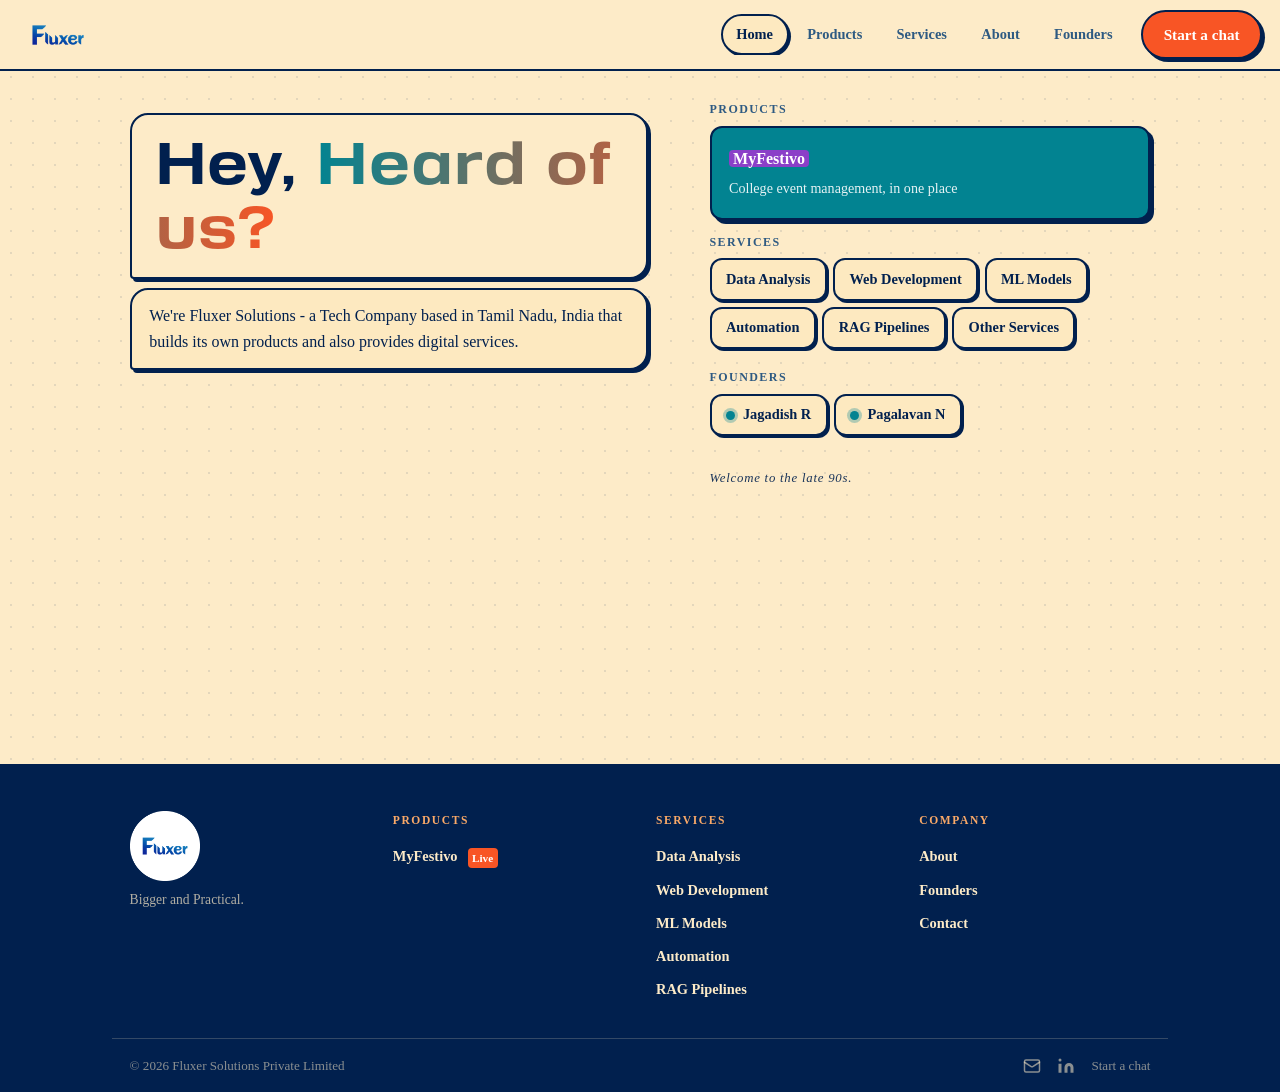
==== commit 51f5eba0: ""added llms.txt and OG_tags"" ====
--- a/index.html
+++ b/index.html
@@ -1,4 +1,4 @@
-<!doctype html><html lang="en"><head><meta charset="utf-8"><meta name="viewport" content="width=device-width,initial-scale=1,viewport-fit=cover"><title>Fluxer | Think Bigger. Be Practical.</title><meta name="description" content="Fluxer builds SaaS products and delivers IT services. Home of MyFestivo."><script>document.documentElement.classList.add("js")</script><link rel="preload" href="/assets/juliett/Juliett-Regular.otf" as="font" type="font/otf" crossorigin><link rel="preload" href="/assets/reversal/Reversal Bd.otf" as="font" type="font/otf" crossorigin><link rel="stylesheet" href="/style.css"><link rel="icon" type="image/png" href="/assets/Fluxer%20site%20Icon.png">
+<!doctype html><html lang="en"><head><meta charset="utf-8"><meta name="viewport" content="width=device-width,initial-scale=1,viewport-fit=cover"><title>Fluxer | Think Bigger. Be Practical.</title><meta name="description" content="Fluxer builds SaaS products and delivers IT services. Home of MyFestivo."><meta property="og:type" content="website"><meta property="og:site_name" content="Fluxer"><meta property="og:title" content="Fluxer | Think Bigger. Be Practical."><meta property="og:description" content="Fluxer is a Tamil Nadu–based tech company building SaaS products like MyFestivo and delivering IT services — web dev, automation, ML, RAG, and more."><meta property="og:url" content="https://www.fluxer.co.in/"><meta property="og:image" content="https://www.fluxer.co.in/assets/Fluxer_OG.png"><meta property="og:image:width" content="1200"><meta property="og:image:height" content="630"><meta property="og:locale" content="en_IN"><meta name="twitter:card" content="summary_large_image"><meta name="twitter:title" content="Fluxer | Think Bigger. Be Practical."><meta name="twitter:description" content="Fluxer is a Tamil Nadu–based tech company building SaaS products like MyFestivo and delivering IT services — web dev, automation, ML, RAG, and more."><meta name="twitter:image" content="https://www.fluxer.co.in/assets/Fluxer_OG.png"><script>document.documentElement.classList.add("js")</script><link rel="preload" href="/assets/juliett/Juliett-Regular.otf" as="font" type="font/otf" crossorigin><link rel="preload" href="/assets/reversal/Reversal Bd.otf" as="font" type="font/otf" crossorigin><link rel="stylesheet" href="/style.css"><link rel="icon" type="image/png" href="/assets/Fluxer%20site%20Icon.png">
 </head><body><header class="top"><a class="brand" href="/"><img src="/assets/Fulxer%20logo%20Transparent.svg" alt="Fluxer" class="brand-logo"></a><button id="nav-toggle" aria-expanded="false" aria-controls="main-nav" aria-label="Open navigation menu"><span></span><span></span><span></span></button><nav id="main-nav" aria-label="Main"><a href="/" data-p="home" aria-current="page">Home</a><a href="/products" data-p="products">Products</a><a href="/services" data-p="services">Services</a><a href="/about" data-p="about">About</a><a href="/founders" data-p="founders">Founders</a></nav><a class="btn" href="/contact">Start a chat</a></header><main><div class="pg" data-p="home"><div class="split"><div>
 <div class="b lg seq">Hey, <span class="g">Heard of us?</span></div>
 <div id="thread"><div class="b seq">We're Fluxer Solutions - a Tech Company based in Tamil Nadu, India that builds its own products and also provides digital services.</div>
--- a/style.css
+++ b/style.css
@@ -69,6 +69,13 @@
   font-display:swap;
   src:url('/assets/charles-wright-singapore/CharlesWrightSingapore.otf') format('opentype');
 }
+@font-face{
+  font-family:'Special Elite';
+  font-weight:400;
+  font-style:normal;
+  font-display:swap;
+  src:url('/assets/Special_Elite/SpecialElite-Regular.ttf') format('truetype');
+}
 
 /* ── Reset ────────────────────────────────────────────── */
 *{box-sizing:border-box;margin:0}
@@ -78,7 +85,7 @@
   color-scheme: only light;
 
   /* Retro 4-colour palette from image */
-  --cream:  #f7e4c0;   /* warm cream  — background */
+  --cream:  #fdebc8;   /* warm cream  — background */
   --navy:   #01204E;   /* deep navy   — ink, borders */
   --teal:   #028391;   /* retro teal  — accent */
   --orange: #F85525;   /* vivid orange — CTA & highlights */
@@ -618,16 +625,14 @@
 }
 .contact-intro{display:flex;flex-direction:column;gap:1rem}
 .contact-form-wrap{width:100%}
-/* ── Contact page – Special Elite typewriter override ─── */
-.pg[data-p=contact] h1,.pg[data-p=contact] h2,.pg[data-p=contact] h3,
-.pg[data-p=contact] label,.pg[data-p=contact] .lbl,
-.pg[data-p=contact] .b,.pg[data-p=contact] p{
-  font-family:'Special Elite',Georgia,serif;
-  font-weight:400;font-variant-caps:normal;letter-spacing:.02em;
+/* ── Contact page – Special Elite (hardcoded, never change) ── */
+.pg[data-p=contact],.pg[data-p=contact] *{
+  font-family:'Special Elite',Georgia,serif !important;
+  font-variant-caps:normal;
 }
 .pg[data-p=contact] h1{font-size:clamp(2rem,7vw,3.4rem);letter-spacing:.04em}
 .pg[data-p=contact] input,.pg[data-p=contact] textarea,.pg[data-p=contact] select{
-  font-family:'Special Elite',Georgia,serif;letter-spacing:.04em;
+  letter-spacing:.04em;
 }
 
 /* ── Late 90s Easter Egg ──────────────────────────────── */
